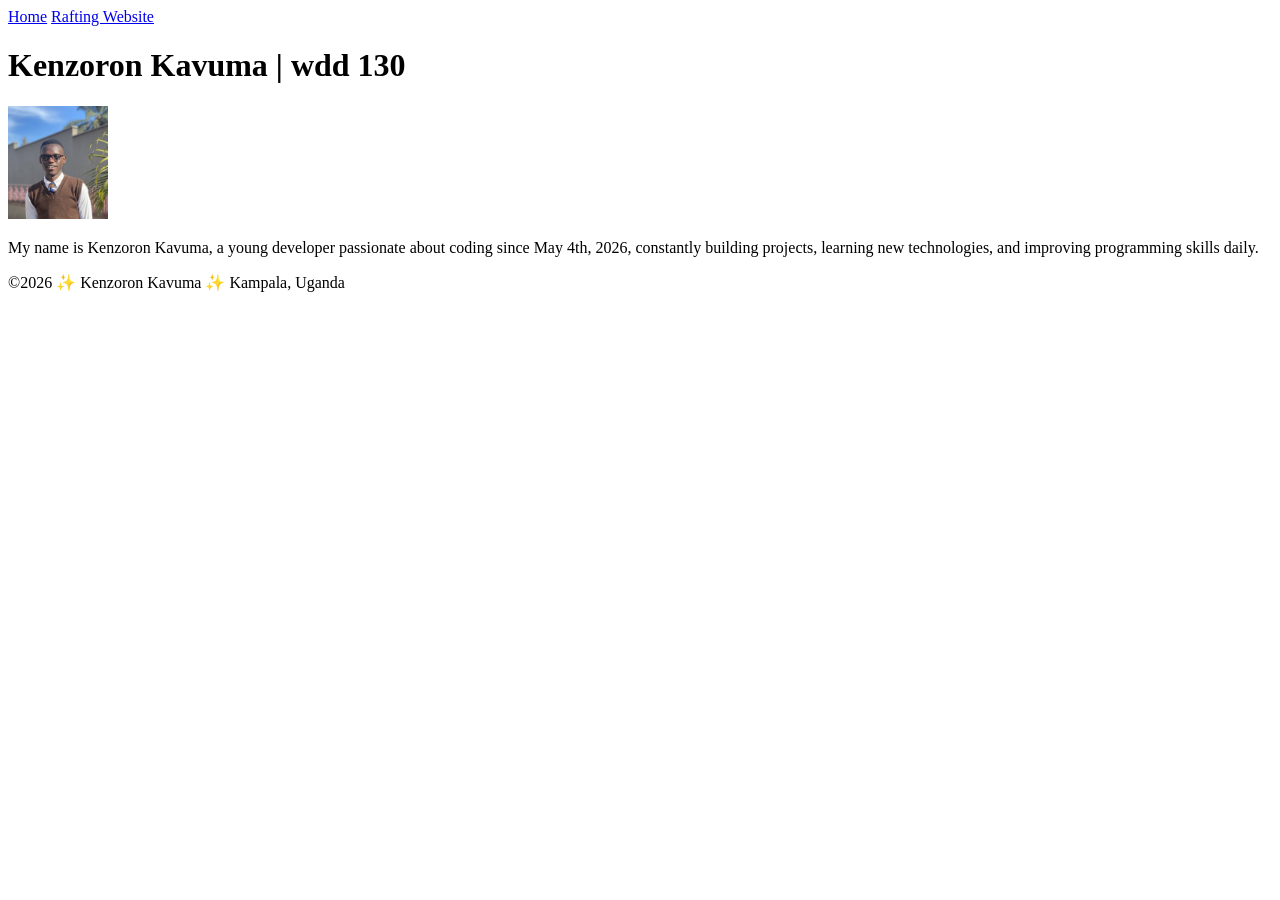
==== week01/index.html @ ef1497e8 "Home Page" ====
<!DOCTYPE html>
<html lang="en">

<head>
    <meta charset="UTF-8">
    <meta name="viewport" content="width=device-width, initial-scale=1.0">
    <title>Kenzoron Kavuma | WDD130</title>
</head>

<body>
    <header>
        <nav>
            <a href="#">Home</a>
            <a href="wwr/">Rafting Website</a>
        </nav>
    </header>
    <main>
        <h1>Kenzoron Kavuma | wdd 130</h1>
        <img src="images/profile.jpeg" alt="Profile Picture" width="100">
        <p>My name is Kenzoron Kavuma, a young developer passionate about coding since May 4th,
            2026, constantly building
            projects, learning
            new technologies, and improving programming skills daily.</p>
    </main>
    <footer>
        <p>&copy;2026 &#10024; Kenzoron Kavuma &#10024; Kampala, Uganda</p>
    </footer>
</body>

</html>
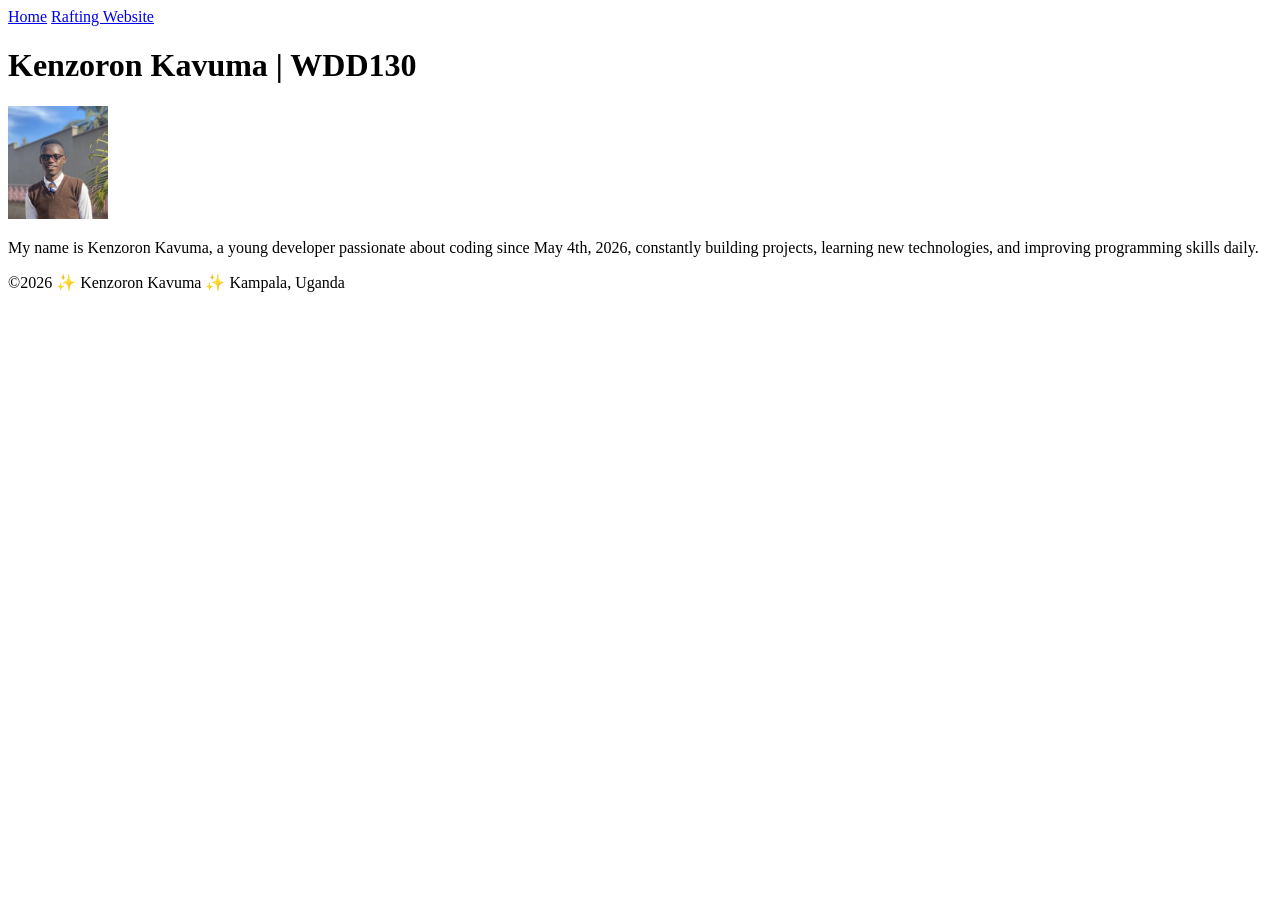
==== commit a6c4d505: "Home Page" ====
--- a/week01/index.html
+++ b/week01/index.html
@@ -15,7 +15,7 @@
         </nav>
     </header>
     <main>
-        <h1>Kenzoron Kavuma | wdd 130</h1>
+        <h1>Kenzoron Kavuma | WDD130</h1>
         <img src="images/profile.jpeg" alt="Profile Picture" width="100">
         <p>My name is Kenzoron Kavuma, a young developer passionate about coding since May 4th,
             2026, constantly building
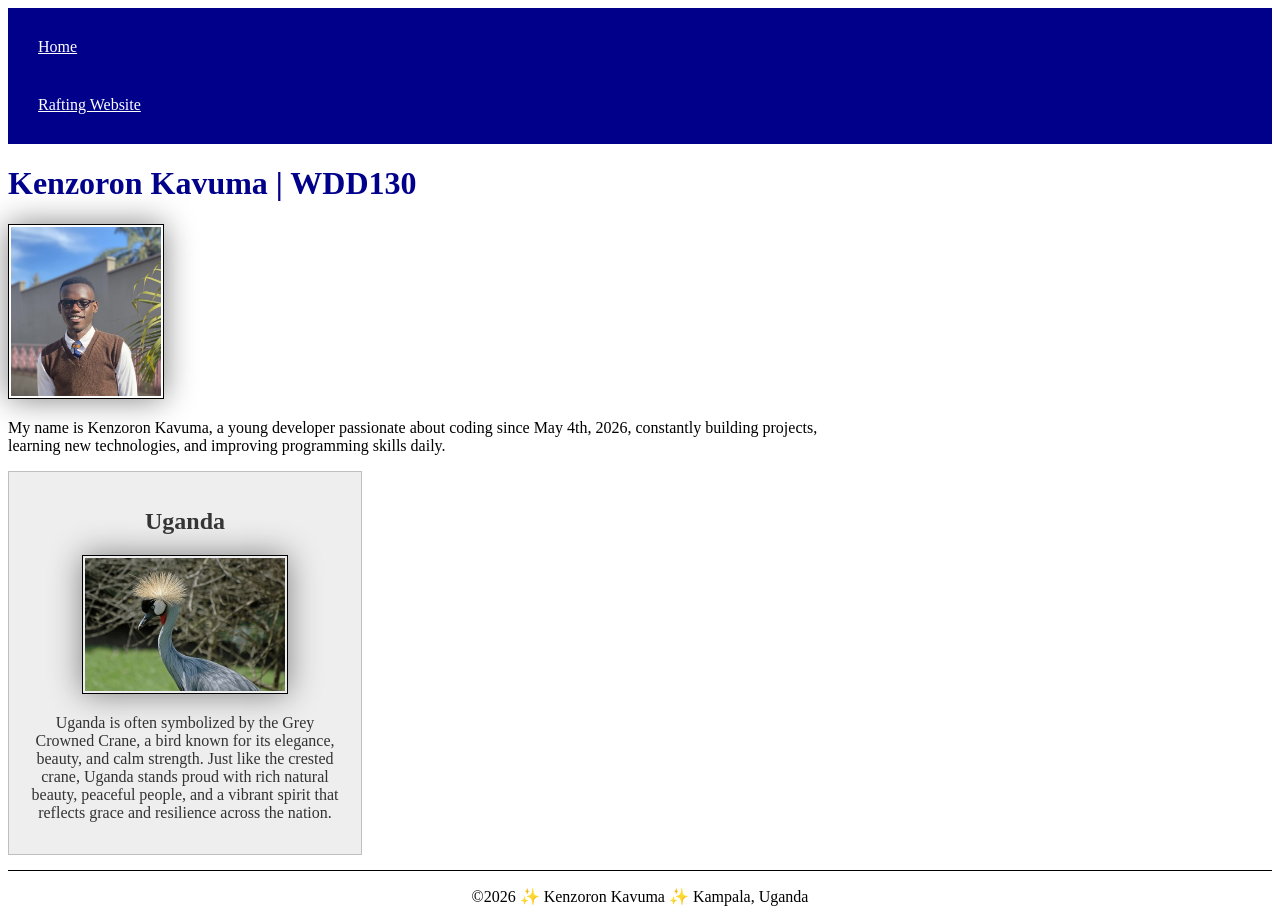
==== commit eb0daa54: "Home page enhancement" ====
--- a/week01/index.html
+++ b/week01/index.html
@@ -5,6 +5,9 @@
     <meta charset="UTF-8">
     <meta name="viewport" content="width=device-width, initial-scale=1.0">
     <title>Kenzoron Kavuma | WDD130</title>
+    <meta name="description" content="Kenzoron Kavuma's BYU-Idaho course work page">
+    <meta name="author" content="Kenzoron Kavuma">
+    <link rel="stylesheet" href="../styles/styles.css">
 </head>
 
 <body>
@@ -22,6 +25,15 @@
             projects, learning
             new technologies, and improving programming skills daily.</p>
     </main>
+    <aside>
+        <h2>Uganda</h2>
+        <img src="images/crested-crane.jpg" alt="Crested crane">
+        <p>Uganda is often symbolized by the Grey Crowned Crane, a bird known for its elegance,
+            beauty, and calm strength. Just like the crested crane, Uganda stands proud with rich
+            natural
+            beauty, peaceful people, and a vibrant spirit that reflects grace and resilience across
+            the nation.</p>
+    </aside>
     <footer>
         <p>&copy;2026 &#10024; Kenzoron Kavuma &#10024; Kampala, Uganda</p>
     </footer>
--- a/styles/styles.css
+++ b/styles/styles.css
@@ -0,0 +1,56 @@
+nav {
+    background-color: darkblue;
+    padding: 10px;
+}
+
+nav a {
+    color: white;
+    display: block;
+    padding: 20px;
+}
+
+h1 {
+    color: darkblue;
+}
+
+main {
+    max-width: 840px;
+}
+
+aside {
+    width: 20rem;
+    margine: 1rem;
+    border: 1px solid rgb(0 0 0 / 0.2);
+    padding: 1rem;
+    background-color: #eee;
+    color: #333;
+    text-align: center;
+}
+
+aside img {
+    width: 200px;
+    height: auto;
+}
+
+img {
+    width: 150px;
+    height: auto;
+    border: 1px solid black;
+    padding: 2px;
+    box-shadow: 0 0 30px gray;
+}
+
+main img {
+    width: 150px;
+    height: auto;
+}
+
+p {
+    padding: 0px;
+}
+
+footer {
+    margin-top: 15px;
+    border-top: 1px solid #000;
+    text-align: center;
+}
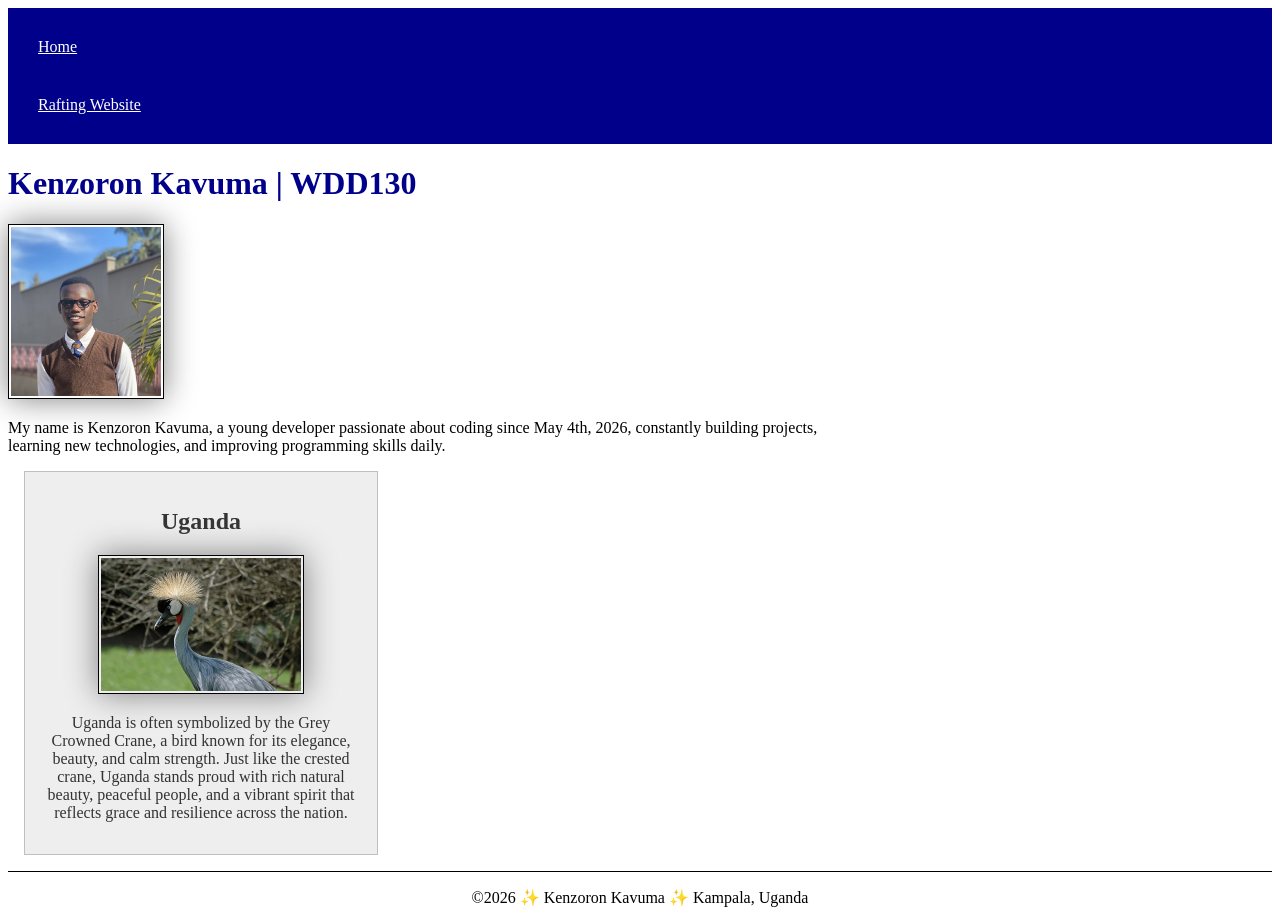
==== commit 86ba48c4: "home page enhancement" ====
--- a/week01/index.html
+++ b/week01/index.html
@@ -25,6 +25,9 @@
             projects, learning
             new technologies, and improving programming skills daily.</p>
     </main>
+
+    <!-- Country and brief description -->
+
     <aside>
         <h2>Uganda</h2>
         <img src="images/crested-crane.jpg" alt="Crested crane">
--- a/styles/styles.css
+++ b/styles/styles.css
@@ -19,7 +19,7 @@
 
 aside {
     width: 20rem;
-    margine: 1rem;
+    margin: 1rem;
     border: 1px solid rgb(0 0 0 / 0.2);
     padding: 1rem;
     background-color: #eee;
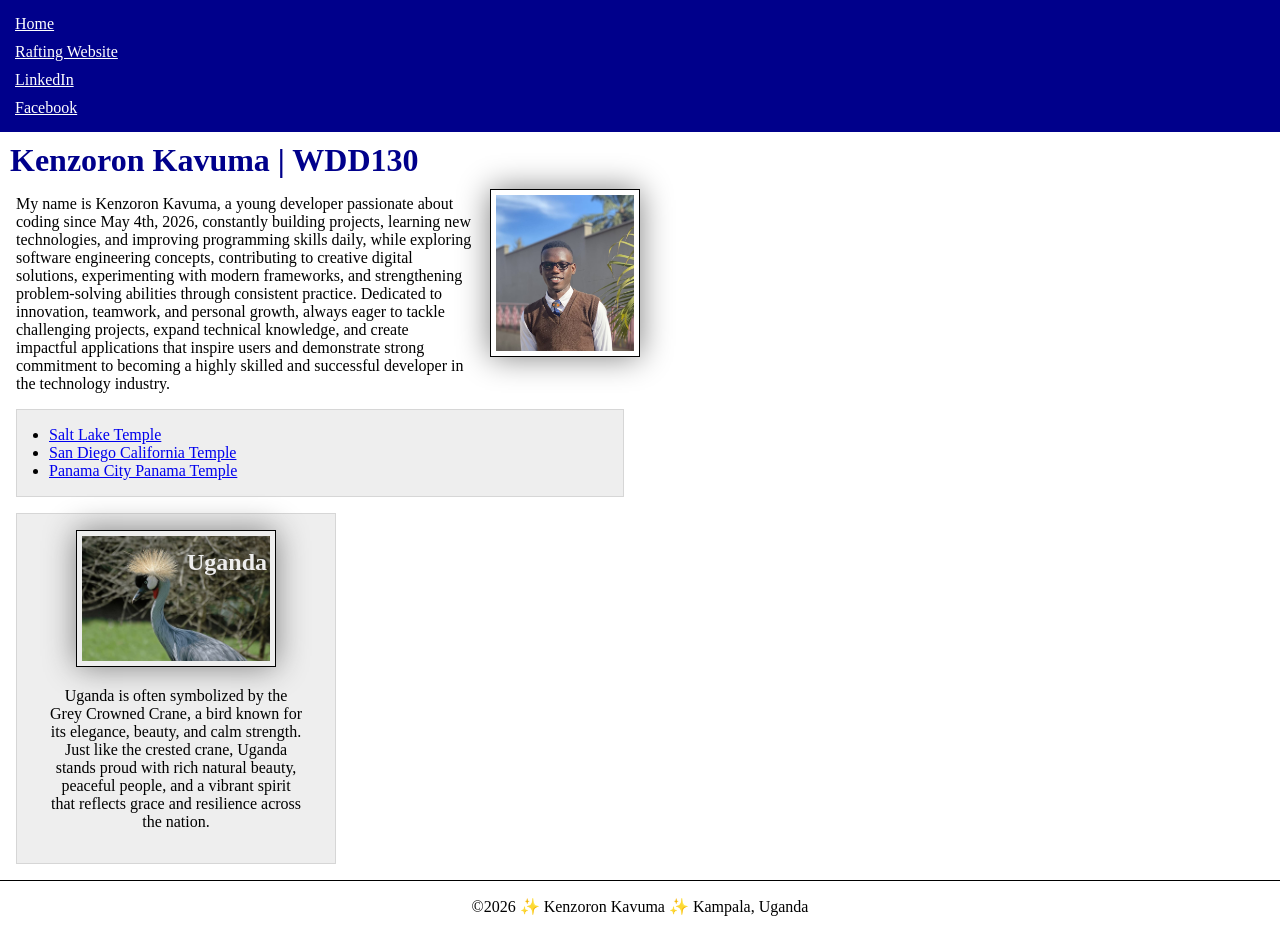
==== commit de12df07: "Home page enhancement" ====
--- a/week01/index.html
+++ b/week01/index.html
@@ -15,26 +15,50 @@
         <nav>
             <a href="#">Home</a>
             <a href="wwr/">Rafting Website</a>
+            <a href="https://www.linkedin.com/in/kenzoron-kavuma-8754821bb/">LinkedIn</a>
+            <a href="https://www.facebook.com/kenzoronkavuma">Facebook</a>
         </nav>
     </header>
     <main>
         <h1>Kenzoron Kavuma | WDD130</h1>
         <img src="images/profile.jpeg" alt="Profile Picture" width="100">
         <p>My name is Kenzoron Kavuma, a young developer passionate about coding since May 4th,
-            2026, constantly building
-            projects, learning
-            new technologies, and improving programming skills daily.</p>
+            2026, constantly
+            building projects, learning new technologies, and improving programming skills daily,
+            while
+            exploring software engineering concepts, contributing to creative digital solutions,
+            experimenting
+            with modern frameworks, and strengthening problem-solving abilities through consistent
+            practice.
+            Dedicated to innovation, teamwork, and personal growth, always eager to tackle
+            challenging projects,
+            expand technical knowledge, and create impactful applications that inspire users and
+            demonstrate
+            strong commitment to becoming a highly skilled and successful developer in the
+            technology industry.
+        </p>
+        <ul class="box indent">
+            <li><a href="https://www.churchofjesuschrist.org/temples/details/salt-lake-temple?lang=eng"
+                  target="_blank">Salt Lake Temple</a></li>
+            <li><a href="https://www.churchofjesuschrist.org/temples/details/san-diego-california-temple?lang=eng"
+                  target="_bank">San Diego California Temple</a></li>
+            <li><a href="https://www.churchofjesuschrist.org/temples/details/panama-city-panama-temple?lang=eng"
+                  target="_blank">Panama City Panama Temple</a></li>
+        </ul>
     </main>
 
     <!-- Country and brief description -->
 
-    <aside>
+    <aside class="box">
         <h2>Uganda</h2>
-        <img src="images/crested-crane.jpg" alt="Crested crane">
-        <p>Uganda is often symbolized by the Grey Crowned Crane, a bird known for its elegance,
-            beauty, and calm strength. Just like the crested crane, Uganda stands proud with rich
+        <img src=" images/crested-crane.jpg" alt="Crested crane">
+        <p>Uganda is often symbolized by the Grey Crowned Crane, a bird known for its
+            elegance,
+            beauty, and calm strength. Just like the crested crane, Uganda stands proud
+            with rich
             natural
-            beauty, peaceful people, and a vibrant spirit that reflects grace and resilience across
+            beauty, peaceful people, and a vibrant spirit that reflects grace and
+            resilience across
             the nation.</p>
     </aside>
     <footer>
--- a/styles/styles.css
+++ b/styles/styles.css
@@ -1,20 +1,46 @@
+* {
+    margin: 0;
+    padding: 0;
+    box-sizing: border-box;
+}
+
+:root {
+    --primary-color: darkblue;
+    --light-text-color: white;
+    --border-color: black;
+    --aside-bg: #eee;
+    --aside-text: #333;
+    --shadow-color: gray;
+
+    --small-padding: 5px;
+    --medium-padding: 10px;
+    --large-padding: 20px;
+
+    --main-width: 640px;
+    --image-width: 150px;
+    --aside-image-width: 200px;
+
+    --standard-border: 1px solid var(--border-color);
+}
+
 nav {
-    background-color: darkblue;
-    padding: 10px;
+    background-color: var(--primary-color);
+    padding: var(--medium-padding);
 }
 
 nav a {
-    color: white;
+    color: var(--light-text-color);
     display: block;
-    padding: 20px;
+    padding: var(--small-padding);
 }
 
 h1 {
-    color: darkblue;
+    color: var(--primary-color);
+    margin: 10px;
 }
 
 main {
-    max-width: 840px;
+    max-width: var(--main-width);
 }
 
 aside {
@@ -22,35 +48,61 @@
     margin: 1rem;
     border: 1px solid rgb(0 0 0 / 0.2);
     padding: 1rem;
-    background-color: #eee;
-    color: #333;
+    background-color: var(--aside-bg);
+    color: var(--aside-text);
     text-align: center;
+    position: relative;
 }
 
 aside img {
-    width: 200px;
+    width: var(--aside-image-width);
     height: auto;
 }
 
+aside h2 {
+    position: absolute;
+    top: 35px;
+    left: 170px;
+    color: #eee;
+}
+
 img {
-    width: 150px;
+    width: var(--image-width);
     height: auto;
-    border: 1px solid black;
-    padding: 2px;
-    box-shadow: 0 0 30px gray;
+    border: var(--standard-border);
+    padding: var(--small-padding);
+    box-shadow: 0 0 30px var(--shadow-color);
 }
 
 main img {
-    width: 150px;
+    width: var(--image-width);
     height: auto;
+    float: right;
+    margin: 0 0 1rem 1rem;
+    border: var(--standard-border);
+    padding: var(--small-padding);
+    box-shadow: 0 0 30px var(--shadow-color);
 }
 
 p {
-    padding: 0px;
+    margin: 1rem;
 }
 
 footer {
     margin-top: 15px;
-    border-top: 1px solid #000;
+    border-top: var(--standard-border);
     text-align: center;
+}
+
+/* Class Selectors */
+.box {
+    margin: 1rem;
+    border: 1px solid rgba(0, 0, 0, .1);
+    padding: 1rem;
+    background-color: #eee;
+    color: #000;
+}
+
+.indent {
+    padding-left: 2rem;
 }
